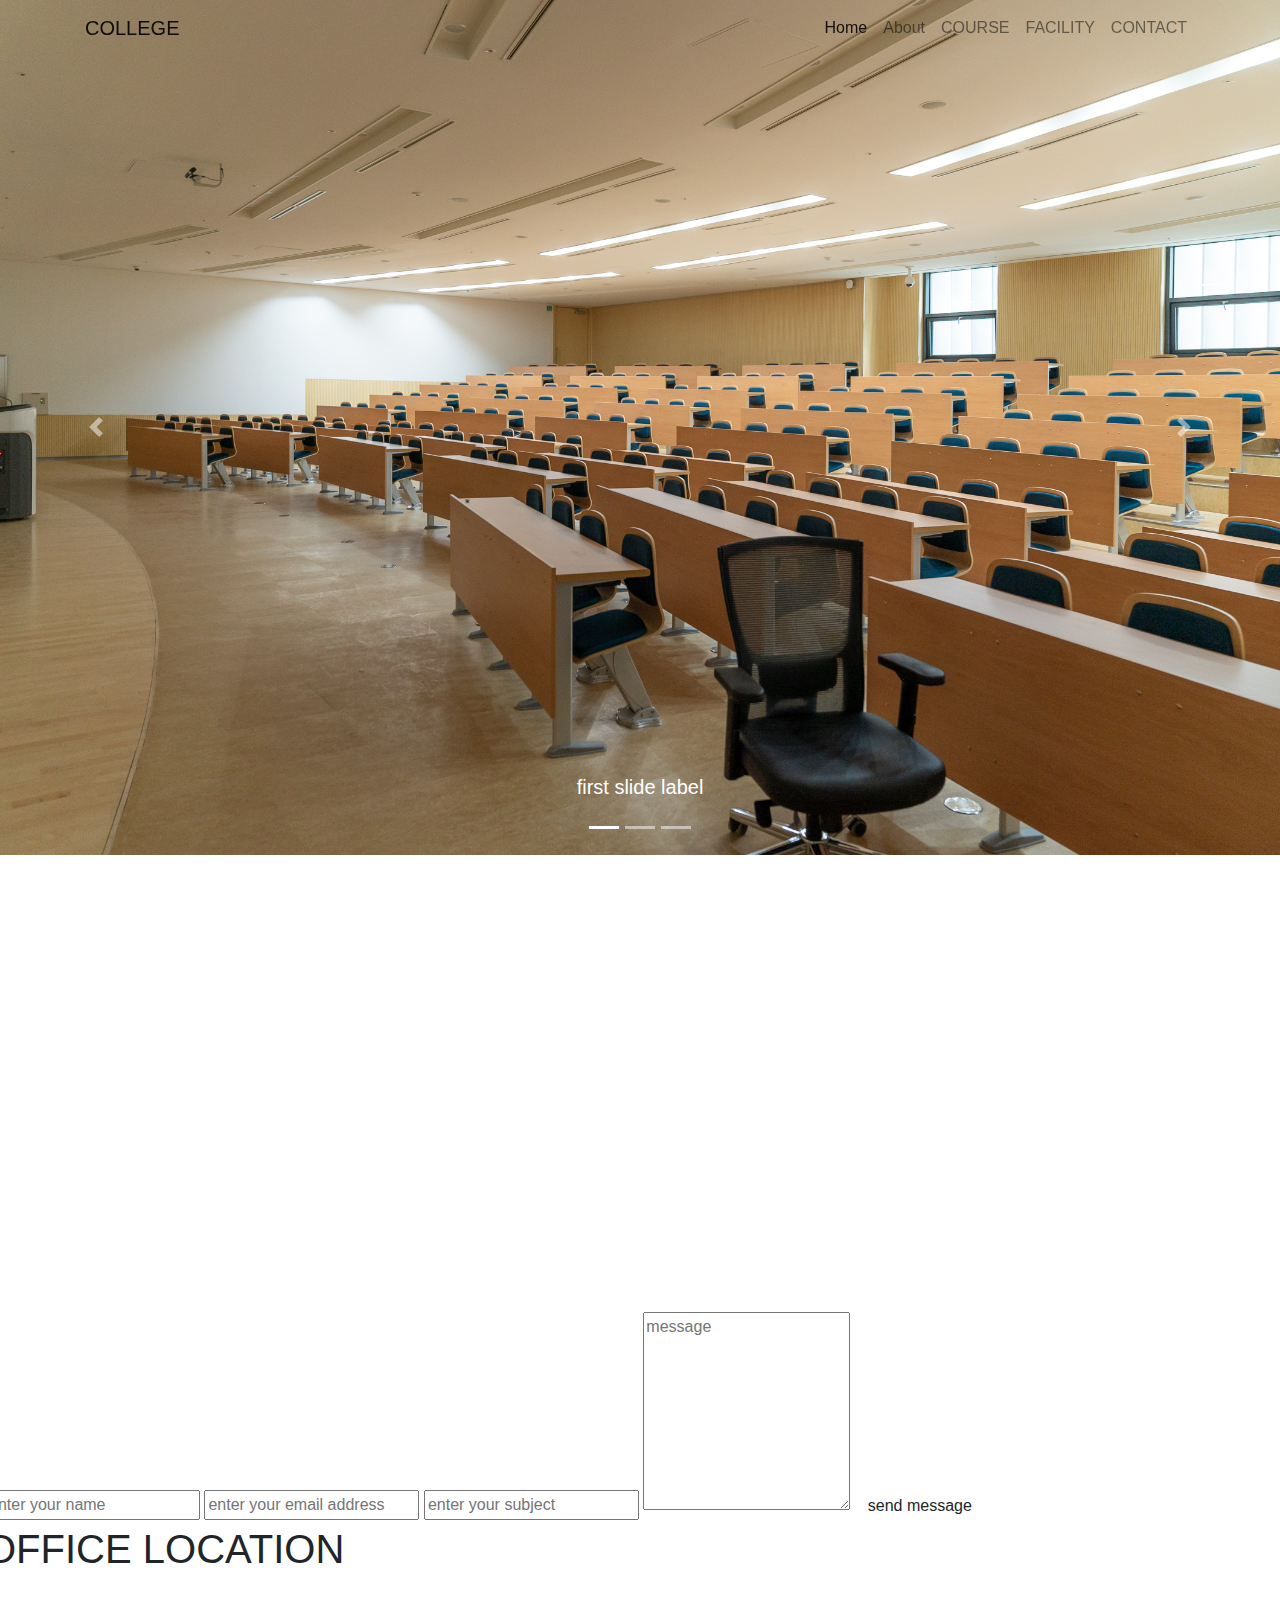
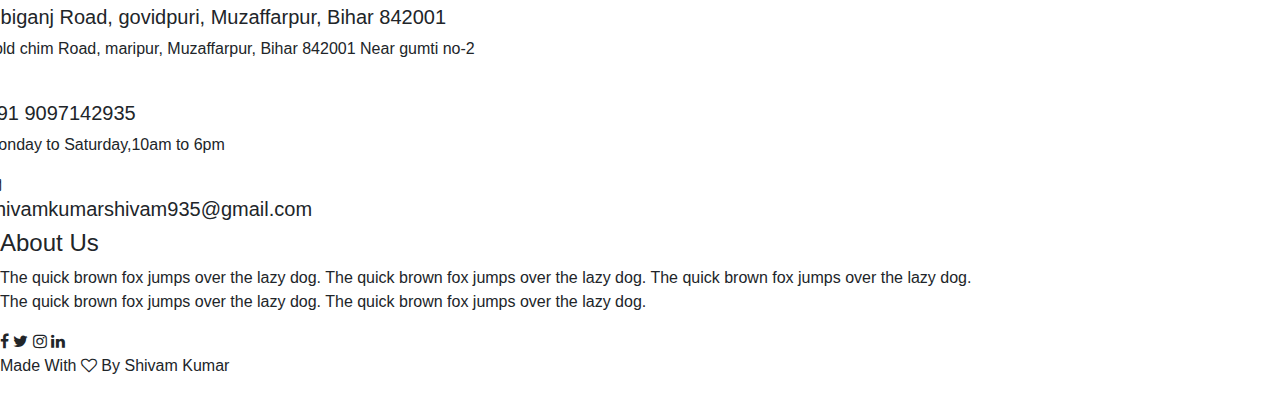
==== contact.html @ 186aa322 "Add files via upload" ====
<!DOCTYPE html>
<html lang="en">
<head>
	<link rel="stylesheet" href="https://stackpath.bootstrapcdn.com/bootstrap/4.3.1/css/bootstrap.min.css" >
	<link rel="stylesheet" type="text/css" href="style1.css">
	<meta charset="utf-8">
	<meta name="viewport" content="width=device-width, initial-scale=1.0">
	<link rel="stylesheet" href="https://stackpath.bootstrapcdn.com/font-awesome/4.7.0/css/font-awesome.min.css">
</head>
<body>
	<nav class="navbar navbar-expand-lg navbar-light fixed-top">
  		<div class="container">
  			<a class="navbar-brand" href="#index.html">COLLEGE</a>
  			<button class="navbar-toggler" type="button" data-toggle="collapse" data-target="#navbarSupportedContent" aria-controls="navbarSupportedContent" aria-expanded="false" aria-label="Toggle navigation">
    			<span class="navbar-toggler-icon"></span>
  			</button>
  			<div class="collapse navbar-collapse" id="navbarSupportedContent">
    			<ul class="navbar-nav ml-auto">
      				<li class="nav-item active">
        				<a class="nav-link" href="index.html">Home</a>
      				</li>
      				<li class="nav-item">
        				<a class="nav-link" href="index1.html#about">About</a>
      				</li>
			       <li class="nav-item">
			        <a class="nav-link" href="index1.html#course">COURSE</a>
			      </li>
			       <li class="nav-item">
			        <a class="nav-link" href="index1.html#facility">FACILITY</a>
			      </li>
              <li class="nav-item">
              <a class="nav-link" href="#">CONTACT</a>
            </li>
    			</ul>
  			</div>
  		</div>
	</nav>
	<!-----slider(carousel)--------->
	<div id="carouselExampleIndicators" class="carousel slide" data-ride="carousel">
		<ol class="carousel-indicators">
		    <li data-target="#carouselExampleIndicators" data-slide-to="0" class="active"></li>
		    <li data-target="#carouselExampleIndicators" data-slide-to="1"></li>
		    <li data-target="#carouselExampleIndicators" data-slide-to="2"></li>
		</ol>
  		<div class="carousel-inner">
    		<div class="carousel-item active">
      			<img src="1.jpg" class="d-block w-100" alt="...">
       			<div class="carousel-caption d-none d-md-block">
          			<h5>first slide label</h5>
          			<p></p>
        		</div>
    		</div>
    		<div class="carousel-item">
      			<img src="4.jpg" class="d-block w-100" alt="...">
       			<div class="carousel-caption d-none d-md-block">
          			<h5>second slide label</h5>
          			<p></p>
        		</div>
    		</div>
    		<div class="carousel-item">
      			<img src="5.jpg" class="d-block w-100" alt="...">
       			<div class="carousel-caption d-none d-md-block">
          			<h5>Third slide label</h5>
          			<p></p>
        		</div>
    		</div>
  		</div>
  		<a class="carousel-control-prev" href="#carouselExampleIndicators" role="button" data-slide="prev">
    		<span class="carousel-control-prev-icon" aria-hidden="true"></span>
    		<span class="sr-only">Previous</span>
  		</a>
 	 	<a class="carousel-control-next" href="#carouselExampleIndicators" role="button" data-slide="next">
    		<span class="carousel-control-next-icon" aria-hidden="true"></span>
    		<span class="sr-only">Next</span>
  		</a>
	</div>
	<!------- bootsrap------>
	<script src="https://code.jquery.com/jquery-3.3.1.slim.min.js"></script>
	<script src="https://cdnjs.cloudflare.com/ajax/libs/popper.js/1.14.7/umd/popper.min.js" ></script>
	<script src="https://stackpath.bootstrapcdn.com/bootstrap/4.3.1/js/bootstrap.min.js" ></script>

<!-------contact us--------->
  <section class="location">
   <iframe src="https://www.google.com/maps/embed?pb=!1m18!1m12!1m3!1d3582.1453560025416!2d85.35697681434779!3d26.126803199769952!2m3!1f0!2f0!3f0!3m2!1i1024!2i768!4f13.1!3m3!1m2!1s0x39ed1193d7105a9d%3A0x3e45f155cf4e76bc!2sGovind%20Mandir!5e0!3m2!1sen!2sin!4v1619071426148!5m2!1sen!2sin" width="600" height="450" style="border:0;" allowfullscreen="" loading="lazy"></iframe> 
  </section>

  <section class="contact-us">
    <div class="row">
      <div class="contact-col">
        <form action="">
          <input type="text" name="name" placeholder="enter your name" required>
          <input type="email" name="email" placeholder="enter your email address" required>
          <input type="text" name="subject" placeholder="enter your subject" required>
          <textarea rows="8" name="message" placeholder="message" required></textarea>
          <button type="submit" class="btn red-btn"> send message</button>
        </form>
      <h1>OFFICE LOCATION</h1>
    <div>
        <i class="fa fa-home"></i>
        <span>
          <h5>bibiganj Road, govidpuri, Muzaffarpur, Bihar 842001</h5>
          <p>gold chim Road, maripur, Muzaffarpur, Bihar 842001 Near gumti no-2</p>
        </span>
      </div>
      <div>
        <i class="fa fa-phone"></i>
        <span>
          <h5>+91 9097142935</h5>
          <p>Monday to Saturday,10am to 6pm</p>
        </span>
      </div>
      <div>
        <i class="fa fa-envelope-o"></i>
        <span>
          <h5>shivamkumarshivam935@gmail.com</h5>  
        </span>
      </div>
    </div>  
  </div>
  </section>




   <!--------Footer----->
  <section class="Footer">
    <h4 id="about">About Us</h4>
    <p>The quick brown fox jumps over the lazy dog.  The quick brown fox jumps over the lazy dog. The quick brown fox jumps over the lazy dog.<br>  The quick brown fox jumps over the lazy dog.  The quick brown fox jumps over the lazy dog.</p>
    <div class="icons">
      <i class="fa fa-facebook"></i>
      <i class="fa fa-twitter"></i>
      <i class="fa fa-instagram"></i>
      <i class="fa fa-linkedin"></i>
    </div>
    <p>Made With <i class="fa fa-heart-o"></i> By Shivam Kumar</p>
  </section>

  
</body>
</html>
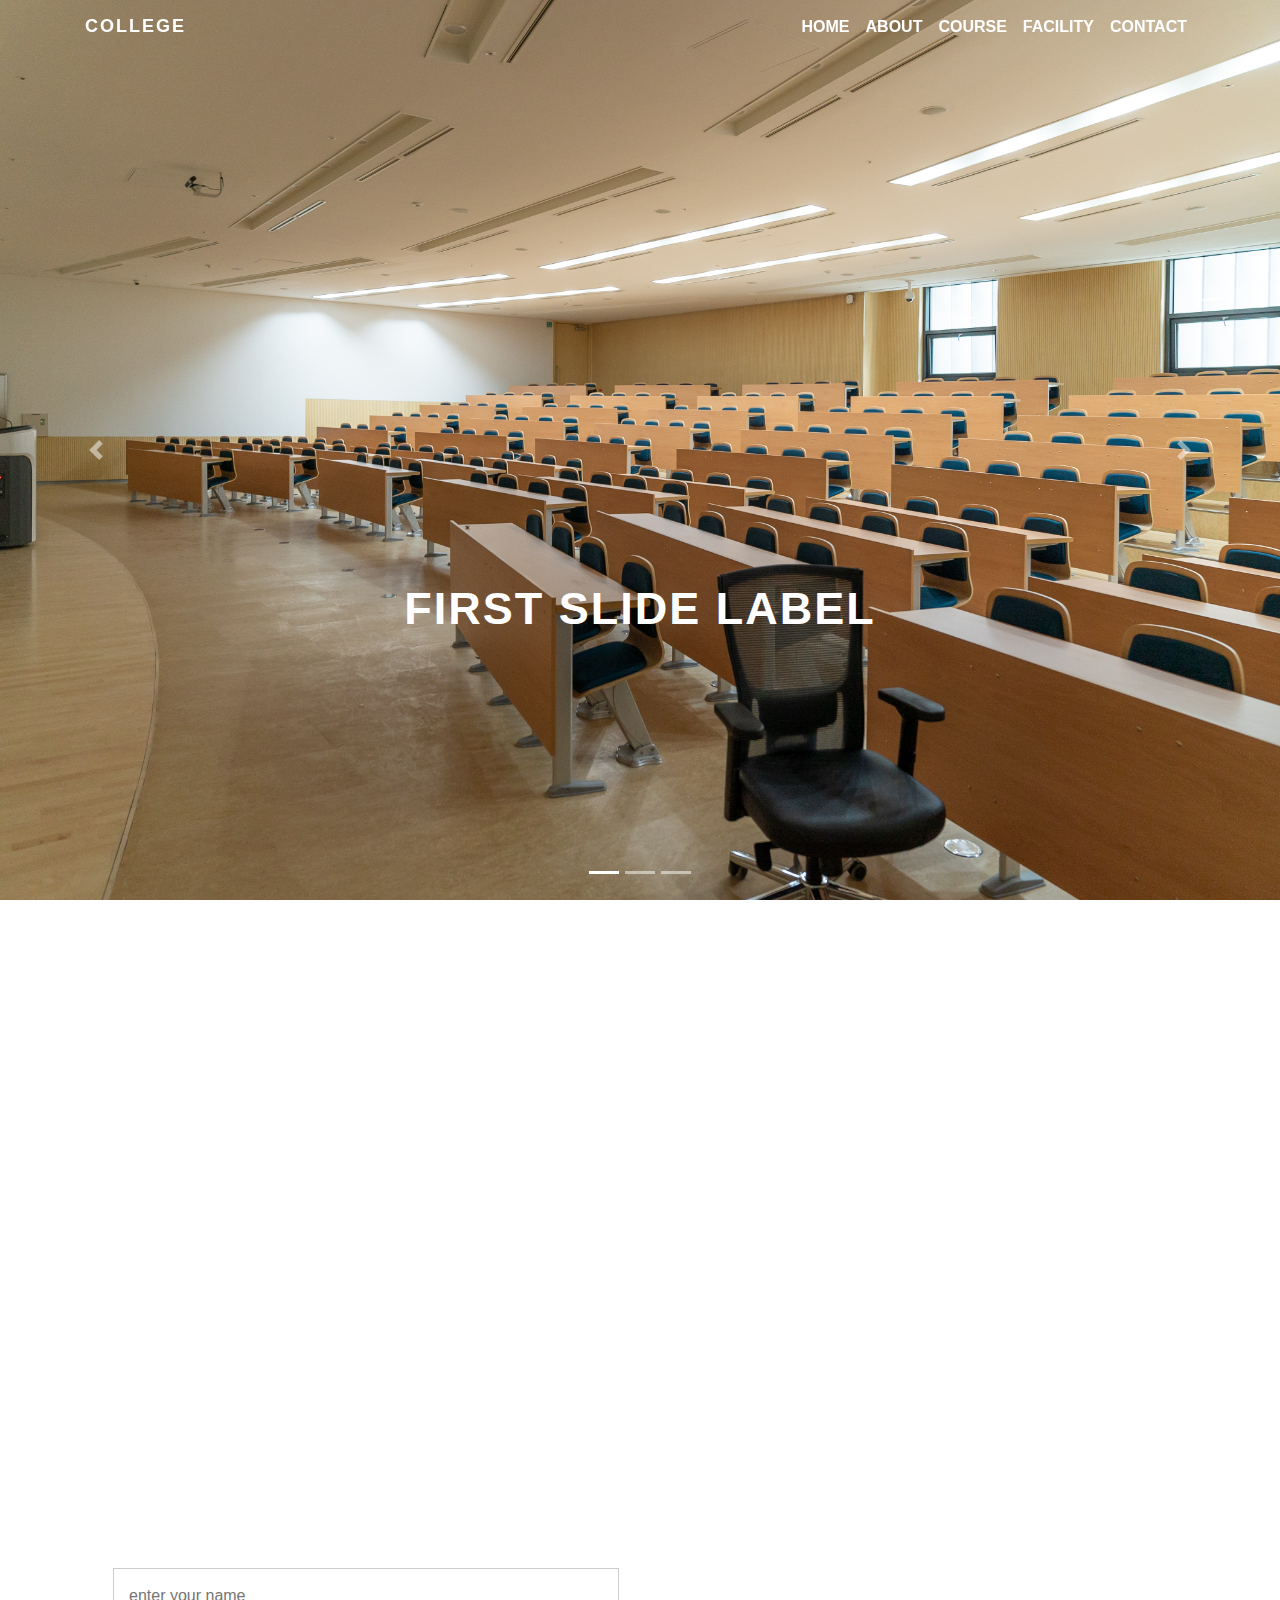
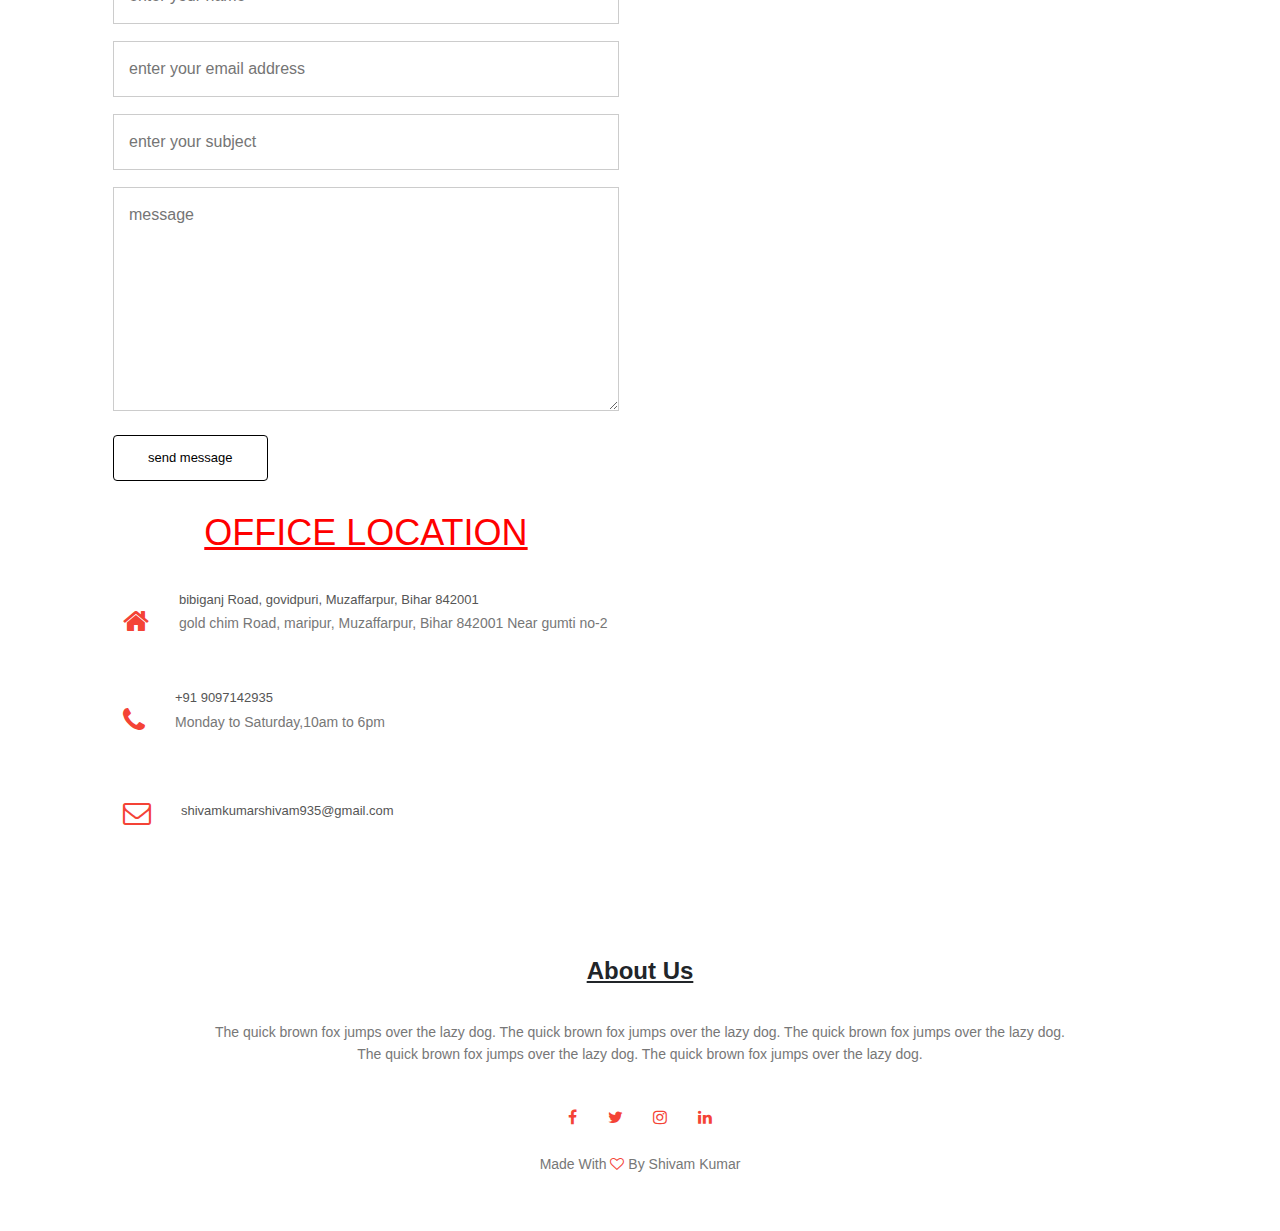
==== commit 697432af: "Update contact.html" ====
--- a/contact.html
+++ b/contact.html
@@ -2,7 +2,7 @@
 <html lang="en">
 <head>
 	<link rel="stylesheet" href="https://stackpath.bootstrapcdn.com/bootstrap/4.3.1/css/bootstrap.min.css" >
-	<link rel="stylesheet" type="text/css" href="style1.css">
+	<link rel="stylesheet" type="text/css" href="style.css">
 	<meta charset="utf-8">
 	<meta name="viewport" content="width=device-width, initial-scale=1.0">
 	<link rel="stylesheet" href="https://stackpath.bootstrapcdn.com/font-awesome/4.7.0/css/font-awesome.min.css">
@@ -10,7 +10,7 @@
 <body>
 	<nav class="navbar navbar-expand-lg navbar-light fixed-top">
   		<div class="container">
-  			<a class="navbar-brand" href="#index.html">COLLEGE</a>
+  			<a class="navbar-brand" href="index.html">COLLEGE</a>
   			<button class="navbar-toggler" type="button" data-toggle="collapse" data-target="#navbarSupportedContent" aria-controls="navbarSupportedContent" aria-expanded="false" aria-label="Toggle navigation">
     			<span class="navbar-toggler-icon"></span>
   			</button>
@@ -20,13 +20,13 @@
         				<a class="nav-link" href="index.html">Home</a>
       				</li>
       				<li class="nav-item">
-        				<a class="nav-link" href="index1.html#about">About</a>
+        				<a class="nav-link" href="index.html#about">About</a>
       				</li>
 			       <li class="nav-item">
-			        <a class="nav-link" href="index1.html#course">COURSE</a>
+			        <a class="nav-link" href="index.html#course">COURSE</a>
 			      </li>
 			       <li class="nav-item">
-			        <a class="nav-link" href="index1.html#facility">FACILITY</a>
+			        <a class="nav-link" href="index.html#facility">FACILITY</a>
 			      </li>
               <li class="nav-item">
               <a class="nav-link" href="#">CONTACT</a>
@@ -137,4 +137,4 @@
 
   
 </body>
-</html>+</html>
--- a/style.css
+++ b/style.css
@@ -0,0 +1,247 @@
+*{
+	margin: 0;
+	padding: 0;
+	font-family: sans-serif;
+}
+
+.carousel-item{
+	height: 100vh;
+	min-height: 300px;
+	background: no-repeat center center scroll;
+	-webkit-background-size: cover;
+	background-size: cover;
+}
+.carousel-caption{
+	bottom: 200px;
+
+}
+.carousel-caption h5{
+	font-size: 45px;
+	text-transform: uppercase;
+	letter-spacing: 2px;
+	margin-top: 25px;
+	font-weight: bold;
+}
+/*.carousel-caption p{
+	font-size: 20px;
+	color: black;
+	font-weight: bold;
+	width: 60%;
+	margin: auto;
+	line-height: 1.3;
+} */
+.navbar-nav a{
+	font-style: 10px;
+	text-transform: uppercase;
+	font-weight: bold;
+	
+}
+.navbar-light .navbar-brand{
+	color: #fff;
+	font-size: 18px;
+	text-transform: uppercase;
+	font-weight: bold;
+	letter-spacing: 2px;
+}
+ .navbar-light .navbar-nav .active > .nav-link, .navbar-light .navbar-nav .nav-link.active,
+ .navbar-light .navbar-nav .nav-link.show, .navbar-light .navbar-nav .show{
+	color: #fff;
+}
+.navbar-light .navbar-nav .nav-link{
+	color: #fff;
+}
+.navbar-nav{
+	text-align: center;
+}
+.nav-link{
+	padding: .2rem 1rem;	
+}
+.navbar-light .navbar-nav .nav-link:focus, .navbar-light .navbar-nav .nav-link:hover {
+    color: #000;
+}
+.w-100{
+	height: 100vh;
+}
+@media only screen and (max-width: 700px){
+	.navbar-nav.ml-auto{
+		background: rgba(0,0,0,0.5);
+	}
+	.navbar-toggler{
+		padding: 1px 5px;
+		font-size: 15px;
+		line-height: 0.2;
+		background: #fff;
+	}
+}
+/* couse for css */
+.course{
+	width: 80%;
+	margin: auto;
+	text-align: center;
+	padding-top: 100px;
+
+}
+h1{
+	font-size: 36px;
+	font-weight: 14px;
+	text-decoration: underline;
+}
+p{
+	color: #777;
+	font-size: 14px;
+	font-weight: 300;
+	line-height: 22px;
+	padding: 10px;
+
+}
+.row{
+	margin-top: 5%;
+	display: flex;
+	justify-content: space-between;
+}
+.course-col{
+	flex-basis: 31%;
+	background: #F2D7D5;
+	border-radius: 10px;
+	margin-bottom: 5%;
+	padding: 20px 12px;
+	box-sizing: border-box;
+	transition: 0.5s;
+}
+h3{
+	text-align: center;
+	font-weight: 600;
+	margin: 10px 0;
+}
+.course-col:hover{
+	box-shadow: 0 0 20px 0px rgba(0,0,0,0.7);
+}
+@media(max-width: 700px){
+	.row{
+		flex-direction: column;
+	}
+}
+/*----------------facilities---------*/
+.facilities{
+	width: 80%;
+	margin: auto;
+	text-align: center;
+	padding-top: 100px;
+}
+.facilities-col{
+	flex-basis: 31%;
+	border-radius: 10px;
+	margin-bottom: 5%;
+	text-align: left;
+}
+.facilities-col img{
+	width:100%;
+	border-radius: 10px;
+	
+}
+.facilities-col p{
+	padding: 0;
+}
+.facilities-col h3{
+	margin-top: 16px;
+	margin-bottom: 15px;
+	text-align: left;
+
+}
+/*--------------footer------*/
+.Footer{
+	width: 100%;
+	text-align: center;
+	padding: 30px 0;
+
+}
+.Footer h4{
+	margin-bottom: 25px;
+	margin-top: 20px;
+	font-weight: 600;
+	text-decoration: underline;
+
+}
+.icons .fa{
+	color: #f44336;
+	margin: 0 13px;
+	cursor: pointer;
+	padding: 18px 0;
+}
+.fa-heart-o{
+	color: #f44336;
+}
+.location{
+	width: 80%;
+	margin: auto;
+	padding: 80px 0;
+}
+.location iframe{
+	width: 100%;
+}
+.contact-us{
+	width: 80%;
+	margin: auto;
+}
+.contact-col{
+	flex-basis: 48%;
+	margin-bottom: 30px;
+}
+.contact-col div{
+	display: flex;
+	align-items: center;
+	margin-bottom: 40px;
+}
+.contact-col div .fa{
+	font-size: 28px;
+	color: #f44336;
+	margin: 10px;
+	margin-right: 30px;
+}
+.contact-col div p{
+	padding: 0;
+}
+.contact-col div h5{
+	font-size: 13px;
+	margin-bottom: 5px;
+	color: #555;
+	font-weight: 400;
+}
+.contact-col input, .contact-col textarea{
+	width: 100%;
+	padding: 15px;
+	margin-bottom: 17px;
+	outline: none;
+	border: 1px solid #ccc;
+	box-sizing: border-box;
+}
+.red-btn{
+	border:1px solid #f44336;
+	background: transparent;
+	color: #f44336;
+}
+.red-btn:hover{
+	color: #fff;
+}
+.btn{
+	display: inline-block;
+	text-decoration: none;
+	color: #000;
+	border:1px solid #000;
+	padding: 12px 34px;
+	font-size: 13px;
+	background: transparent;
+	position: relative;
+	cursor: pointer;
+}
+.btn:hover{
+	border:1px solid #fff;
+	background: #f44336;
+	transition: 1s;
+}
+.contact-col h1{
+	color: red;
+	padding: 30px;
+	text-decoration: underline;
+	text-align: center;
+}
